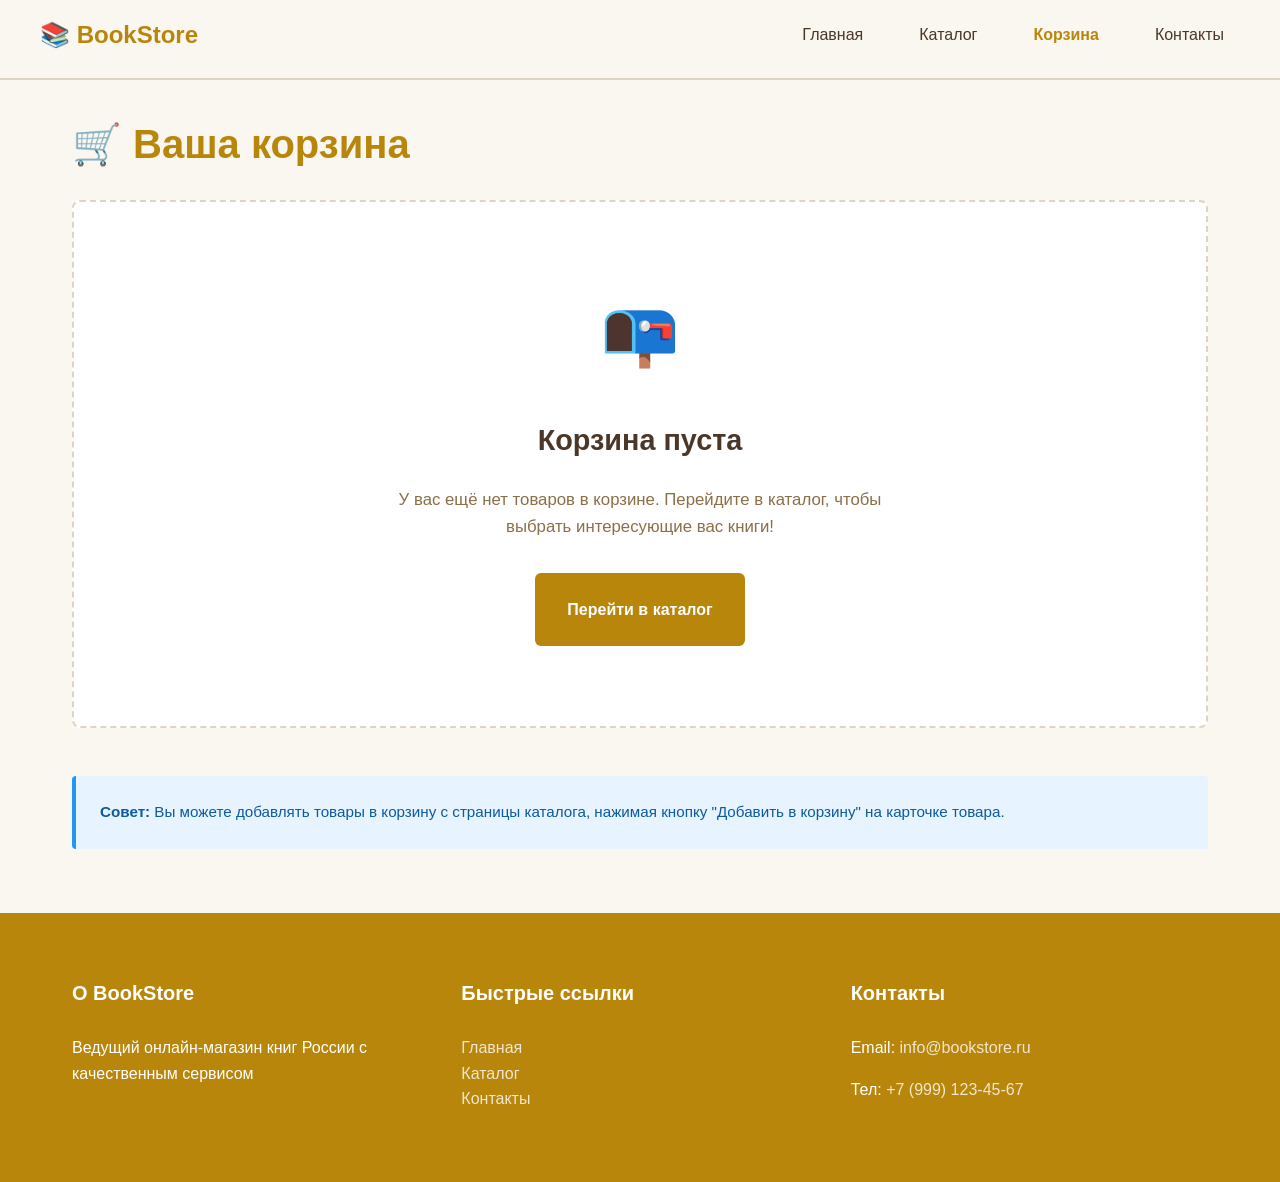
==== cart.html @ 8f2c9563 "dfghjk" ====
<!DOCTYPE html>
<html lang="ru">
<head>
    <meta charset="UTF-8">
    <meta name="viewport" content="width=device-width, initial-scale=1, viewport-fit=cover">
    <meta name="description" content="Корзина покупок BookStore - просмотр и оформление заказа.">
    <meta name="theme-color" content="#b8860b">
    <title>Корзина - BookStore</title>
    <style>
        /* ===== ЕДИНАЯ ЦВЕТОВАЯ ПАЛИТРА ===== */
        :root {
            --color-primary: #b8860b;
            --color-primary-dark: #8b6508;
            --color-primary-light: #daa520;
            --color-text: #4a3728;
            --color-text-light: #8b6f47;
            --color-bg: #faf6f0;
            --color-bg-light: #ede6da;
            --color-bg-accent: #f5ead1;
            --color-border: #ddd4c4;
            --color-success: #7cb342;
            --color-error: #d9534f;
            --space-xs: 0.5rem;
            --space-sm: 1rem;
            --space-md: 1.5rem;
            --space-lg: 2rem;
        }

        * {
            box-sizing: border-box;
        }

        html {
            scroll-behavior: smooth;
            font-size: 16px;
        }

        body {
            font-family: -apple-system, BlinkMacSystemFont, "Segoe UI", Roboto, sans-serif;
            line-height: 1.6;
            color: var(--color-text);
            background: var(--color-bg);
            margin: 0;
            padding: 0;
        }

        body {
            padding: max(0px, env(safe-area-inset-top)) 
                     max(0px, env(safe-area-inset-right)) 
                     max(0px, env(safe-area-inset-bottom)) 
                     max(0px, env(safe-area-inset-left));
        }

        header {
            background: var(--color-bg);
            border-bottom: 2px solid var(--color-border);
            position: sticky;
            top: 0;
            z-index: 50;
            padding: var(--space-md);
            padding-top: max(var(--space-sm), env(safe-area-inset-top));
        }

        nav {
            max-width: 1200px;
            margin: 0 auto;
            display: flex;
            justify-content: space-between;
            align-items: center;
            gap: clamp(0.5rem, 2vw, 2rem);
        }

        .logo {
            font-size: clamp(1.25rem, 4vw, 1.5rem);
            font-weight: 700;
            color: var(--color-primary);
            text-decoration: none;
        }

        .nav-links {
            list-style: none;
            display: flex;
            gap: clamp(0.5rem, 2vw, 1.5rem);
            margin: 0;
            padding: 0;
            font-size: clamp(0.875rem, 2vw, 1rem);
        }

        .nav-links a {
            color: var(--color-text);
            text-decoration: none;
            padding: var(--space-xs) var(--space-sm);
            border-radius: 4px;
            transition: background 0.2s;
        }

        .nav-links a:hover {
            background: var(--color-bg-accent);
            color: var(--color-primary);
        }

        .nav-links a[aria-current="page"] {
            color: var(--color-primary);
            font-weight: 600;
        }

        .container {
            max-width: 1200px;
            margin: 0 auto;
            padding: 0 clamp(1rem, 5vw, 2rem);
        }

        h1 {
            font-size: clamp(1.5rem, 5vw, 2.5rem);
            color: var(--color-primary);
            margin: clamp(1.5rem, 3vw, 2rem) 0 clamp(1rem, 2vw, 1.5rem);
        }

        /* ===== ПУСТАЯ КОРЗИНА ===== */
        .empty-cart {
            text-align: center;
            padding: clamp(3rem, 8vw, 5rem) var(--space-md);
            background: white;
            border: 2px dashed var(--color-border);
            border-radius: 8px;
            margin-bottom: clamp(2rem, 5vw, 3rem);
        }

        .empty-cart-icon {
            font-size: 4rem;
            margin-bottom: var(--space-lg);
        }

        .empty-cart h2 {
            font-size: clamp(1.3rem, 3vw, 1.8rem);
            color: var(--color-text);
            margin: 0 0 var(--space-md) 0;
        }

        .empty-cart p {
            font-size: 1.05rem;
            color: var(--color-text-light);
            margin: 0 0 var(--space-lg) 0;
            max-width: 500px;
            margin-left: auto;
            margin-right: auto;
        }

        .continue-shopping-btn {
            display: inline-block;
            background: var(--color-primary);
            color: white;
            padding: var(--space-md) var(--space-lg);
            border-radius: 6px;
            text-decoration: none;
            font-weight: 600;
            border: none;
            cursor: pointer;
            transition: all 0.3s ease;
            font-size: 1rem;
        }

        .continue-shopping-btn:hover {
            background: var(--color-primary-dark);
            transform: translateY(-2px);
        }

        /* ===== КОРЗИНА С ТОВАРАМИ ===== */
        .cart-wrapper {
            display: grid;
            grid-template-columns: 1fr 350px;
            gap: clamp(1.5rem, 3vw, 2rem);
            margin-bottom: clamp(2rem, 5vw, 3rem);
        }

        .cart-items-section {
            background: white;
            border: 1px solid var(--color-border);
            border-radius: 8px;
            overflow: hidden;
        }

        /* ===== ТАБЛИЦА ТОВАРОВ ===== */
        .cart-table {
            width: 100%;
            border-collapse: collapse;
        }

        .cart-table thead {
            background: var(--color-bg-light);
            border-bottom: 2px solid var(--color-border);
        }

        .cart-table th {
            padding: clamp(0.75rem, 1.5vw, 1.25rem);
            text-align: left;
            font-weight: 600;
            color: var(--color-text);
            font-size: clamp(0.85rem, 1.5vw, 0.95rem);
        }

        .cart-table tbody tr {
            border-bottom: 1px solid var(--color-border);
            transition: background 0.2s;
        }

        .cart-table tbody tr:hover {
            background: var(--color-bg-accent);
        }

        .cart-table tbody tr:last-child {
            border-bottom: none;
        }

        .cart-table td {
            padding: clamp(1rem, 1.5vw, 1.5rem);
            font-size: clamp(0.85rem, 1.5vw, 0.95rem);
        }

        /* Колонка с изображением */
        .cart-image {
            width: 80px;
            height: 100px;
            background: var(--color-bg-light);
            border-radius: 4px;
            overflow: hidden;
            margin: 0;
            padding: 0;
        }

        .cart-image img {
            width: 100%;
            height: 100%;
            object-fit: cover;
            display: block;
        }

        /* Колонка с информацией о товаре --> */
        .cart-info {
            padding: 0;
            margin: 0;
        }

        .cart-title {
            margin: 0 0 0.25rem 0;
            font-weight: 600;
            color: var(--color-text);
            font-size: clamp(0.9rem, 1.5vw, 1rem);
        }

        .cart-author {
            margin: 0;
            color: var(--color-text-light);
            font-size: clamp(0.8rem, 1.2vw, 0.9rem);
        }

        /* Колонка с количеством --> */
        .quantity-cell {
            padding: 0;
            margin: 0;
        }

        .quantity-input {
            display: flex;
            align-items: center;
            border: 1px solid var(--color-border);
            border-radius: 4px;
            width: 90px;
            background: white;
        }

        .quantity-input button {
            background: none;
            border: none;
            padding: 0.5rem 0.75rem;
            cursor: pointer;
            font-weight: bold;
            color: var(--color-primary);
            transition: background 0.2s;
            flex: 0 0 auto;
        }

        .quantity-input button:hover {
            background: var(--color-bg-light);
        }

        .quantity-input input {
            width: 100%;
            border: none;
            text-align: center;
            padding: 0.5rem;
            font-size: 1rem;
            background: white;
            color: var(--color-text);
        }

        .quantity-input input:focus {
            outline: none;
        }

        /* Колонка с ценой --> */
        .price-cell {
            font-weight: 600;
            color: var(--color-primary);
            text-align: right;
            padding: 0;
            margin: 0;
        }

        /* Колонка с кнопкой удаления --> */
        .delete-cell {
            text-align: center;
            padding: 0;
            margin: 0;
        }

        .remove-btn {
            background: var(--color-error);
            color: white;
            border: none;
            width: 40px;
            height: 40px;
            border-radius: 4px;
            cursor: pointer;
            font-size: 1.2rem;
            transition: all 0.2s;
            display: inline-flex;
            align-items: center;
            justify-content: center;
        }

        .remove-btn:hover {
            background: #c9302c;
            transform: scale(1.05);
        }

        /* ===== БОКОВАЯ ПАНЕЛЬ С СУММОЙ ===== */
        .order-summary {
            background: var(--color-bg-accent);
            border: 1px solid var(--color-border);
            border-radius: 8px;
            padding: clamp(1.5rem, 2vw, 2rem);
            height: fit-content;
            position: sticky;
            top: 120px;
        }

        .order-summary h2 {
            margin: 0 0 var(--space-lg) 0;
            font-size: 1.3rem;
            color: var(--color-primary);
            text-align: center;
        }

        .summary-row {
            display: flex;
            justify-content: space-between;
            margin-bottom: var(--space-md);
            padding-bottom: var(--space-md);
            border-bottom: 1px solid var(--color-border);
            font-size: 0.95rem;
        }

        .summary-row:last-of-type {
            border-bottom: none;
            margin-bottom: 0;
            padding-bottom: 0;
        }

        .summary-label {
            color: var(--color-text);
            font-weight: 500;
        }

        .summary-value {
            color: var(--color-text);
            font-weight: 600;
        }

        .summary-total {
            display: flex;
            justify-content: space-between;
            padding: var(--space-lg) 0;
            border-top: 2px solid var(--color-border);
            border-bottom: 2px solid var(--color-border);
            font-size: 1.2rem;
            font-weight: 700;
            color: var(--color-primary);
            margin-bottom: var(--space-lg);
        }

        .checkout-btn {
            width: 100%;
            padding: var(--space-md);
            background: var(--color-success);
            color: white;
            border: none;
            border-radius: 6px;
            font-size: 1rem;
            font-weight: 600;
            cursor: pointer;
            transition: all 0.3s;
        }

        .checkout-btn:hover {
            background: #689f38;
            transform: translateY(-2px);
        }

        .checkout-btn:disabled {
            background: #ccc;
            cursor: not-allowed;
            transform: none;
        }
        /* ===== ИНФОРМАЦИОННЫЕ СООБЩЕНИЯ ===== */
        .info-message {
            background: #e7f3fe;
            border-left: 4px solid #2196F3;
            padding: var(--space-md);
            border-radius: 4px;
            margin-bottom: var(--space-lg);
            color: #0c5aa0;
            font-size: 0.95rem;
        }

        footer {
            background: var(--color-primary);
            color: white;
            padding: clamp(2rem, 8vw, 4rem) clamp(1rem, 5vw, 2rem);
            margin-top: clamp(2rem, 8vw, 4rem);
        }

        footer .container {
            display: grid;
            grid-template-columns: repeat(auto-fit, minmax(250px, 1fr));
            gap: clamp(1rem, 3vw, 2rem);
        }

        footer h4 {
            margin-top: 0;
            font-size: clamp(1rem, 2vw, 1.25rem);
        }

        footer a {
            color: rgba(255, 255, 255, 0.8);
            text-decoration: none;
            transition: color 0.2s;
        }

        footer a:hover {
            color: white;
        }

        @media (max-width: 768px) {
            .cart-wrapper {
                grid-template-columns: 1fr;
            }

            .order-summary {
                position: static;
                top: auto;
            }

            .cart-table {
                font-size: 0.85rem;
            }

            .cart-table th:nth-child(3),
            .cart-table th:nth-child(4),
            .cart-table td:nth-child(3),
            .cart-table td:nth-child(4) {
                display: none;
            }

            .quantity-input {
                width: 70px;
            }

            .quantity-input button {
                padding: 0.4rem 0.5rem;
                font-size: 0.9rem;
            }
        }
    </style>
</head>

<body>
    <header role="banner">
        <nav aria-label="Главная навигация">
            <a href="index.html" class="logo">📚 BookStore</a>
            <ul class="nav-links">
                <li><a href="index.html">Главная</a></li>
                <li><a href="catalog.html">Каталог</a></li>
                <li><a href="cart.html" aria-current="page">Корзина</a></li>
                <li><a href="contacts.html">Контакты</a></li>
            </ul>
        </nav>
    </header>

    <main>
        <div class="container">
            <h1>🛒 Ваша корзина</h1>

            <!-- ПУСТАЯ КОРЗИНА -->
            <div id="emptyCart" class="empty-cart">
                <div class="empty-cart-icon">📭</div>
                <h2>Корзина пуста</h2>
                <p>У вас ещё нет товаров в корзине. Перейдите в каталог, чтобы выбрать интересующие вас книги!</p>
                <a href="catalog.html" class="continue-shopping-btn">Перейти в каталог</a>
            </div>

            <!-- ИНФОРМАЦИЯ О ДОБАВЛЕНИИ ТОВАРОВ -->
            <div class="info-message">
                <strong>Совет:</strong> Вы можете добавлять товары в корзину с страницы каталога, нажимая кнопку "Добавить в корзину" на карточке товара.
            </div>

            <!-- КОРЗИНА С ТОВАРАМИ -->
            <div id="filledCart" class="cart-wrapper" style="display: none;">
                <div class="cart-items-section">
                    <table class="cart-table">
                        <thead>
                            <tr>
                                <th style="flex: 1;">Товар</th>
                                <th style="width: 120px; text-align: center;">Кол-во</th>
                                <th style="width: 100px; text-align: right;">Цена</th>
                                <th style="width: 60px; text-align: center;">Действие</th>
                            </tr>
                        </thead>
                        <tbody id="cartItemsContainer">
                            <!-- Товары добавляются сюда JavaScript-ом -->
                        </tbody>
                    </table>
                </div>

                <!-- БОКОВАЯ ПАНЕЛЬ: РАСЧЁТ ИТОГОВОЙ СУММЫ -->
                <div class="order-summary">
                    <h2>Итого</h2>

                    <div class="summary-row">
                        <span class="summary-label">Стоимость:</span>
                        <span class="summary-value" id="totalPrice">0 ₽</span>
                    </div>

                    <div class="summary-row">
                        <span class="summary-label">Количество:</span>
                        <span class="summary-value" id="totalItems">0 шт</span>
                    </div>

                    <div class="summary-row">
                        <span class="summary-label">Доставка:</span>
                        <span class="summary-value">Бесплатно</span>
                    </div>

                    <div class="summary-row">
                        <span class="summary-label">Скидка 10%:</span>
                        <span class="summary-value" id="discountPrice">−0 ₽</span>
                    </div>

                    <div class="summary-total">
                        <span>К оплате:</span>
                        <span id="finalPrice">0 ₽</span>
                    </div>

                    <button class="checkout-btn" onclick="checkout()">Оформить заказ</button>
                </div>
            </div>
        </div>
    </main>

    <footer role="contentinfo">
        <div class="container">
            <div>
                <h4>О BookStore</h4>
                <p>Ведущий онлайн-магазин книг России с качественным сервисом</p>
            </div>
            <div>
                <h4>Быстрые ссылки</h4>
                <ul style="list-style: none; padding: 0; margin: 0;">
                    <li><a href="index.html">Главная</a></li>
                    <li><a href="catalog.html">Каталог</a></li>
                    <li><a href="contacts.html">Контакты</a></li>
                </ul>
            </div>
            <div>
                <h4>Контакты</h4>
                <p>Email: <a href="mailto:info@bookstore.ru">info@bookstore.ru</a></p>
                <p>Тел: <a href="tel:+79991234567">+7 (999) 123-45-67</a></p>
            </div>
        </div>
    </footer>

    <script>
        /* ===== СИСТЕМА КОРЗИНЫ ===== */

        // Загрузка корзины из localStorage
        function loadCart() {
            const cartData = localStorage.getItem('bookstoreCart');
            return cartData ? JSON.parse(cartData) : [];
        }

        // Сохранение корзины в localStorage
        function saveCart(cart) {
            localStorage.setItem('bookstoreCart', JSON.stringify(cart));
        }

        // Отрисовка корзины на странице
        function renderCart() {
            const cart = loadCart();
            const emptyCart = document.getElementById('emptyCart');
            const filledCart = document.getElementById('filledCart');
            const cartItemsContainer = document.getElementById('cartItemsContainer');

            if (cart.length === 0) {
                emptyCart.style.display = 'block';
                filledCart.style.display = 'none';
            } else {
                emptyCart.style.display = 'none';
                filledCart.style.display = 'grid';

                cartItemsContainer.innerHTML = '';

                cart.forEach((item, index) => {
                    const row = document.createElement('tr');
                    row.innerHTML = `
                        <td class="cart-info">
                            <div class="cart-title">${item.title}</div>
                            <div class="cart-author">${item.author}</div>
                        </td>
                        <td class="quantity-cell">
                            <div class="quantity-input">
                                <button onclick="decreaseQuantity(${index})">−</button>
                                <input type="number" value="${item.quantity}" min="1" readonly>
                                <button onclick="increaseQuantity(${index})">+</button>
                            </div>
                        </td>
                        <td class="price-cell">${(item.price * item.quantity)} ₽</td>
                        <td class="delete-cell">
                            <button class="remove-btn" onclick="removeFromCart(${index})" title="Удалить товар">✕</button>
                        </td>
                    `;
                    cartItemsContainer.appendChild(row);
                });

                updateCartSummary();
            }
        }

        // Обновление суммы в боковой панели
        function updateCartSummary() {
            const cart = loadCart();

            let totalPrice = 0;
            let totalItems = 0;

            cart.forEach(item => {
                totalPrice += item.price * item.quantity;
                totalItems += item.quantity;
            });

            const discount = Math.round(totalPrice * 0.1);
            const finalPrice = totalPrice - discount;

            document.getElementById('totalPrice').textContent = totalPrice + ' ₽';
            document.getElementById('totalItems').textContent = totalItems + ' шт';
            document.getElementById('discountPrice').textContent = '−' + discount + ' ₽';
            document.getElementById('finalPrice').textContent = finalPrice + ' ₽';
        }

        // Увеличение количества
        function increaseQuantity(index) {
            const cart = loadCart();
            if (cart[index]) {
                cart[index].quantity++;
                saveCart(cart);
                renderCart();
            }
        }

        // Уменьшение количества
        function decreaseQuantity(index) {
            const cart = loadCart();
            if (cart[index] && cart[index].quantity > 1) {
                cart[index].quantity--;
                saveCart(cart);
                renderCart();
            }
        }

        // УДАЛЕНИЕ товара из корзины
        function removeFromCart(index) {
            const cart = loadCart();
            if (cart[index]) {
                const itemName = cart[index].title;
                cart.splice(index, 1);
                saveCart(cart);
                renderCart();
                alert('Удалена из корзины');
            }
        }

        // Добавление товара в корзину (вызывается с каталога)
        function addToCart(title, author, price) {
            const cart = loadCart();
            const existingItem = cart.find(item => item.title === title);

            if (existingItem) {
                existingItem.quantity++;
            } else {
                cart.push({
                    title: title,
                    author: author,
                    price: price,
                    quantity: 1
                });
            }

            saveCart(cart);
            alert('Добавлена в корзину!');
        }

        // Оформление заказа
        function checkout() {
            const cart = loadCart();
            if (cart.length === 0) {
                alert('Корзина пуста!');
                return;
            }

            const finalSum = document.getElementById('finalPrice').textContent;
            alert('Спасибо за покупку!\n\nОбщая сумма: ' + finalSum + '\n\nВаш заказ принят и будет доставлен в течение 5-7 дней.');

            localStorage.removeItem('bookstoreCart');
            renderCart();
        }

        // Загрузка при открытии страницы
        document.addEventListener('DOMContentLoaded', function() {
            renderCart();
        });
    </script>
</body>
</html>
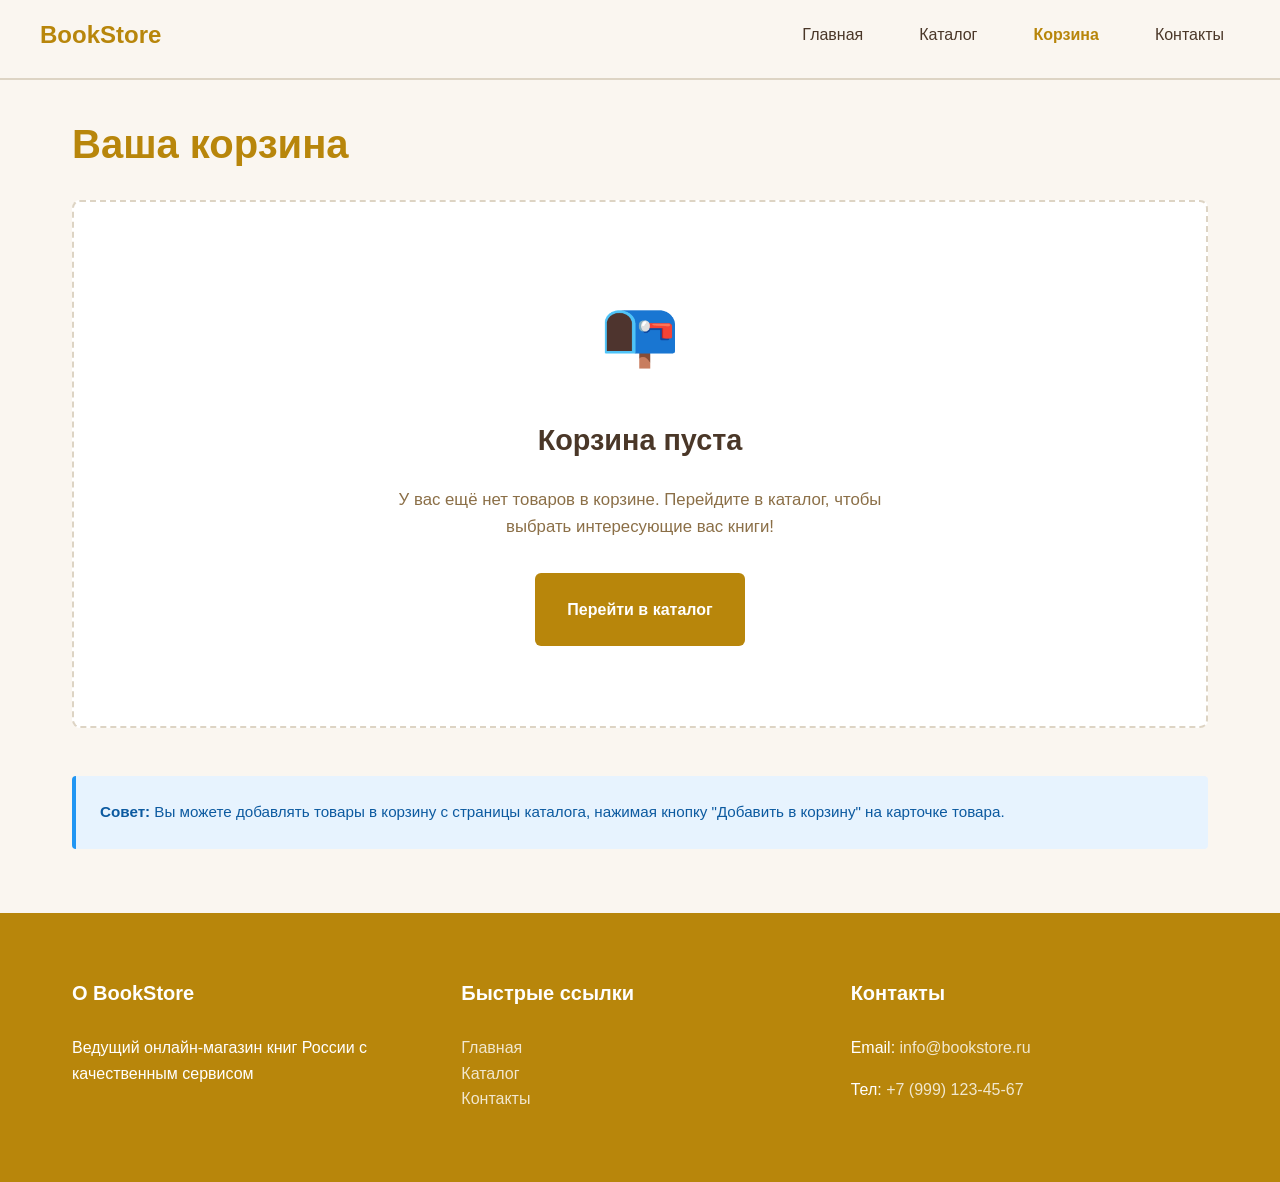
==== commit 8077554c: "апрол" ====
--- a/cart.html
+++ b/cart.html
@@ -265,7 +265,7 @@
             align-items: center;
             border: 1px solid var(--color-border);
             border-radius: 4px;
-            width: 90px;
+            width: 130px;
             background: white;
         }
 
@@ -286,13 +286,15 @@
 
         .quantity-input input {
             width: 100%;
-            border: none;
+            border: 1px solid var(--color-border);
             text-align: center;
             padding: 0.5rem;
             font-size: 1rem;
             background: white;
-            color: var(--color-text);
-        }
+            color: #000000;
+            color-scheme: light;
+        }
+  
 
         .quantity-input input:focus {
             outline: none;
@@ -465,9 +467,7 @@
                 font-size: 0.85rem;
             }
 
-            .cart-table th:nth-child(3),
-            .cart-table th:nth-child(4),
-            .cart-table td:nth-child(3),
+            .cart-table td:nth-child(4),
             .cart-table td:nth-child(4) {
                 display: none;
             }
@@ -487,7 +487,7 @@
 <body>
     <header role="banner">
         <nav aria-label="Главная навигация">
-            <a href="index.html" class="logo">📚 BookStore</a>
+            <a href="index.html" class="logo">BookStore</a>
             <ul class="nav-links">
                 <li><a href="index.html">Главная</a></li>
                 <li><a href="catalog.html">Каталог</a></li>
@@ -499,7 +499,7 @@
 
     <main>
         <div class="container">
-            <h1>🛒 Ваша корзина</h1>
+            <h1>Ваша корзина</h1>
 
             <!-- ПУСТАЯ КОРЗИНА -->
             <div id="emptyCart" class="empty-cart">
